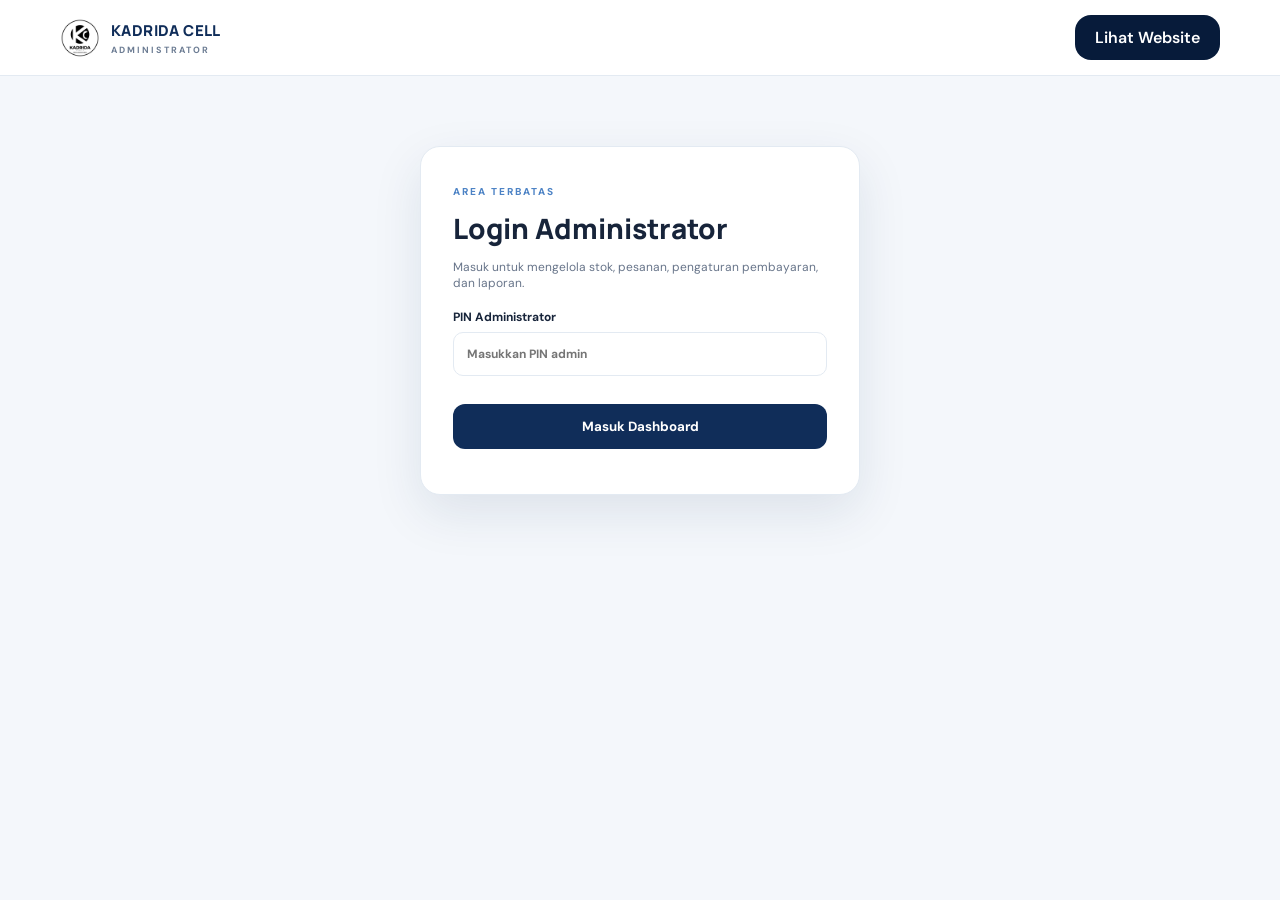
==== admin.html @ 8d79e9f5 "Update admin.html" ====
<!doctype html>
<html lang="id">
<head>
  <meta charset="utf-8"><meta name="viewport" content="width=device-width,initial-scale=1">
  <meta name="theme-color" content="#102d59">
  <title>Admin | KADRIDA CELL</title>
  <link id="site-favicon" rel="icon" type="image/png" href="logo-kadrida-cell.png">
  <link rel="stylesheet" href="style.css">
  <link rel="stylesheet" href="admin.css">
</head>
<body class="admin-body">
<header class="topbar">
  <a class="brand" href="index.html">
    <img id="admin-site-logo" class="brand-icon" src="logo-kadrida-cell.png" alt="Logo KADRIDA CELL">
    <span>KADRIDA CELL<small>ADMINISTRATOR</small>
    </span>
  </a>
  <a href="index.html"
     style="display:inline-flex;align-items:center;justify-content:center;padding:12px 20px;border-radius:16px;background:#071B3A;color:#FFFFFF;text-decoration:none;font-weight:600;">
    Lihat Website
  </a>
</header>
<main class="admin-wrap"><section id="login-panel" class="admin-login"><span class="eyebrow">AREA TERBATAS</span><h1>Login Administrator</h1><p class="muted">Masuk untuk mengelola stok, pesanan, pengaturan pembayaran, dan laporan.</p><form id="login-form"><label>PIN Administrator<input id="admin-pin" type="password" required autocomplete="current-password" placeholder="Masukkan PIN admin"></label><button class="button full">Masuk Dashboard</button></form><p id="login-error" class="error"></p></section>
<section id="dashboard" hidden><div class="admin-title"><div><span class="eyebrow">PANEL PENGELOLAAN</span><h1>Dashboard Admin</h1><p class="muted">Kelola transaksi dan stok voucher KADRIDA CELL.</p></div><button id="logout" class="button button-outline">Keluar</button></div>
<nav class="tabs"><button class="tab active" data-tab="overview">Ringkasan</button><button class="tab" data-tab="orders">Pesanan</button><button class="tab" data-tab="stock">Stok Voucher</button><button class="tab" data-tab="settings">Pengaturan</button><button class="tab" data-tab="reports">Laporan</button></nav>
<section class="tab-panel" id="tab-overview"><div class="stats-grid" id="stats"></div><div class="panel"><div class="panel-head"><h2>Stok per Paket</h2><button class="button small-button" id="refresh-summary">Perbarui</button></div><div class="table-wrap"><table><thead><tr><th>Paket</th><th>Tersedia</th><th>Terjual</th></tr></thead><tbody id="stock-summary"></tbody></table></div></div></section>
<section class="tab-panel" id="tab-orders" hidden><div class="panel"><div class="panel-head"><h2>Daftar Pesanan Terbaru</h2><button class="button small-button" id="refresh-orders">Muat Ulang</button></div><div class="table-wrap"><table><thead><tr><th>No. Pesanan</th><th>Pelanggan</th><th>Paket</th><th>Harga</th><th>Status</th><th>Aksi</th></tr></thead><tbody id="orders-table"></tbody></table></div></div></section>
<section class="tab-panel" id="tab-stock" hidden><div class="panel"><h2>Tambah Stok Voucher</h2><p class="muted">Tempel satu kode per baris. Sistem akan mengabaikan kode duplikat dan mencatat paketnya.</p><form id="stock-form"><label>Pilih Paket<select id="stock-package" required></select></label><label>Daftar Kode Voucher<textarea id="voucher-codes" rows="8" required placeholder="KODE001&#10;KODE002&#10;KODE003"></textarea></label><button class="button">Simpan Stok Voucher</button></form><p id="stock-message" class="success"></p></div><div class="panel"><h2>Stok Tersedia</h2><div class="table-wrap"><table><thead><tr><th>Paket</th><th>Kode</th><th>Status</th></tr></thead><tbody id="stock-table"></tbody></table></div></div></section>
<section class="tab-panel" id="tab-settings" hidden><div class="panel"><h2>Pengaturan Toko & Pembayaran</h2><form id="settings-form"><label>Nama Toko<input id="setting-store" required></label><label>Slogan<input id="setting-tagline"></label><label>WhatsApp Admin<input id="setting-wa" inputmode="tel"></label><label>URL Gambar QRIS<input id="setting-qris" placeholder="https://.../qris-kadrida.png"></label><p class="tiny muted">Unggah gambar QRIS ke repository GitHub (root), lalu masukkan URL gambar GitHub Pages, misalnya https://username.github.io/nama-repo/qris-kadrida.png. QRIS tidak disimpan sebagai data rahasia di Sheets.</p><div class="panel" style="margin:16px 0"><h2>Logo Website</h2><p class="tiny muted">Upload PNG, JPG, atau WebP. Maksimal 2 MB per gambar. Anda juga bisa memasukkan URL gambar.</p><label>URL Logo Utama<input id="setting-logo" type="url" placeholder="https://..."></label><label>Upload Logo Utama<input id="upload-logo" type="file" accept="image/png,image/jpeg,image/webp"></label><div id="logo-preview" class="qris-preview"></div><label>URL Favicon / Logo Tab Browser<input id="setting-favicon" type="url" placeholder="https://..."></label><label>Upload Favicon<input id="upload-favicon" type="file" accept="image/png,image/jpeg,image/webp"></label><div id="favicon-preview" class="qris-preview"></div><p class="tiny muted" id="logo-message"></p></div><label>Instruksi pembayaran<textarea id="setting-instructions" rows="4" placeholder="Scan QRIS atau transfer ke rekening..."></textarea></label><button class="button">Simpan Pengaturan</button></form><p id="settings-message" class="success"></p><div class="qris-preview" id="qris-preview"></div></div></section>
<section class="tab-panel" id="tab-reports" hidden><div class="panel"><div class="panel-head"><h2>Laporan Penjualan</h2><button class="button small-button" id="export-csv">Unduh CSV</button></div><div class="stats-grid" id="report-stats"></div><p class="tiny muted">Laporan berdasarkan seluruh transaksi yang tersimpan. CSV dapat dibuka menggunakan Excel.</p><div class="table-wrap"><table><thead><tr><th>Periode</th><th>Transaksi Lunas</th><th>Omzet</th></tr></thead><tbody id="report-table"></tbody></table></div></div></section>
<div id="admin-message" role="status"></div></section></main><iframe name="logo-upload-frame" id="logo-upload-frame" hidden></iframe><script src="config.js"></script><script src="admin.js"></script></body></html>
---- style.css ----
@import url('https://fonts.googleapis.com/css2?family=DM+Sans:wght@400;500;600;700&family=Manrope:wght@500;600;700;800&display=swap');
:root{--navy:#102d59;--blue:#2463b5;--sky:#eaf3ff;--ink:#17243a;--muted:#68758a;--line:#e3eaf2;--white:#fff;--green:#13845b;--shadow:0 18px 50px rgba(16,45,89,.10)}
*{box-sizing:border-box}html{scroll-behavior:smooth}body{margin:0;color:var(--ink);font-family:'DM Sans',sans-serif;background:#fff}.topbar{height:76px;display:flex;align-items:center;justify-content:space-between;padding:0 max(calc((100% - 1160px)/2),24px);border-bottom:1px solid var(--line);background:#fff}.brand{display:flex;align-items:center;gap:11px;text-decoration:none;color:var(--navy);font:800 15px Manrope,sans-serif;letter-spacing:.4px}.brand small{display:block;font:700 9px 'DM Sans';letter-spacing:2px;color:#6c7c93;margin-top:3px}.brand-icon{width:40px;height:40px;border-radius:13px;background:var(--navy);color:#fff;display:grid;place-items:center;font-size:27px}.wa-link{color:var(--navy);font-weight:700;text-decoration:none;font-size:13px}.hero{background:linear-gradient(120deg,#102d59,#174b8d);color:#fff;min-height:440px;padding:76px max(calc((100% - 1160px)/2),24px);display:flex;align-items:center;justify-content:space-between;gap:40px;overflow:hidden}.hero-copy{max-width:590px}.eyebrow{font-size:10px;font-weight:800;letter-spacing:2px;color:#4d83c5}.hero .eyebrow{color:#9fc8ff}.hero h1{font:800 clamp(34px,5vw,58px)/1.12 Manrope;margin:18px 0}.hero h1 em{font-style:normal;color:#9fc8ff}.hero p{max-width:510px;color:#d6e5f8;line-height:1.8;font-size:15px}.button{border:0;border-radius:12px;background:var(--navy);color:#fff;padding:14px 20px;font-weight:700;font-family:inherit;cursor:pointer;text-decoration:none;display:inline-flex;justify-content:center;gap:12px;align-items:center}.button:hover{background:#1e4d89}.button-light{background:#fff;color:var(--navy);margin-top:18px}.button-light:hover{background:#eaf3ff}.hero-art{width:370px;height:260px;position:relative;display:grid;place-items:center;flex-shrink:0}.wifi-orbit{position:absolute;font-size:250px;color:rgba(255,255,255,.09);transform:rotate(90deg)}.hero-card{z-index:1;width:270px;height:170px;border:1px solid rgba(255,255,255,.35);border-radius:22px;background:linear-gradient(145deg,rgba(255,255,255,.22),rgba(255,255,255,.07));backdrop-filter:blur(12px);box-shadow:0 25px 55px rgba(0,0,0,.2);padding:25px;display:flex;flex-direction:column;justify-content:space-between;transform:rotate(-6deg)}.hero-card span{font-size:10px;letter-spacing:2px;color:#c9def7}.hero-card strong{font:800 32px Manrope;letter-spacing:3px}.hero-card small{color:#d8e7fa}.section{max-width:1160px;margin:auto;padding:76px 24px}.section-heading{display:flex;justify-content:space-between;align-items:end;margin-bottom:28px}.section h2,.how h2{font:800 30px Manrope;margin:8px 0 0}.muted{color:var(--muted);font-size:12px}.package-grid{display:grid;grid-template-columns:repeat(4,1fr);gap:16px}.package{border:1px solid var(--line);border-radius:18px;padding:22px;transition:.2s;background:#fff}.package:hover{transform:translateY(-4px);box-shadow:var(--shadow);border-color:#b7d0f0}.package .duration{color:var(--muted);font-size:12px}.package h3{font:700 17px Manrope;margin:10px 0 4px}.price{font:800 25px Manrope;color:var(--navy);margin:18px 0}.package .button{width:100%;padding:11px}.how{background:#f4f8fd;padding:65px max(calc((100% - 1160px)/2),24px)}.steps{display:grid;grid-template-columns:repeat(4,1fr);gap:25px;margin-top:32px}.steps article{border-top:1px solid #cbd9e9;padding-top:18px}.steps b{color:var(--blue);font:800 13px Manrope}.steps h3{font:700 16px Manrope;margin:12px 0 6px}.steps p{font-size:13px;color:var(--muted);line-height:1.6}.check-form{display:flex;gap:10px;max-width:550px}.check-form input,.modal input{width:100%;border:1px solid var(--line);border-radius:11px;padding:14px;font:inherit;outline:none}.check-form input:focus,.modal input:focus{border-color:#6b9ed9}.order-result{margin-top:16px}.result-card{border:1px solid var(--line);padding:18px;border-radius:14px;max-width:550px;line-height:1.8}.status{display:inline-block;padding:4px 9px;border-radius:20px;background:#fff4d7;color:#916500;font-size:11px;font-weight:700}.status.paid{background:#e4f7ee;color:#08764d}footer{background:#0d2344;color:#d5e3f5;padding:35px max(calc((100% - 1160px)/2),24px);display:flex;align-items:center;gap:24px;flex-wrap:wrap}footer .brand{color:#fff}footer .brand small{color:#9bb2d0}footer p{margin-right:auto;font-size:13px}footer a{color:#c4dcff;font-size:12px}footer>small{width:100%;color:#91a7c3}.modal{display:none;position:fixed;inset:0;background:rgba(8,24,48,.65);z-index:5;padding:20px;align-items:center;justify-content:center}.modal.open{display:flex}.modal-card{position:relative;background:#fff;border-radius:20px;padding:30px;width:min(100%,440px);max-height:90vh;overflow:auto;box-shadow:var(--shadow)}.modal-card h2{font:800 24px Manrope;margin:8px 0}.modal-price{font:800 24px Manrope;color:var(--navy)}.close{position:absolute;right:18px;top:14px;border:0;background:transparent;font-size:28px;cursor:pointer;color:var(--muted)}.modal label{display:block;font-size:12px;font-weight:700;margin:15px 0}.modal label input{display:block;margin-top:7px}.full{width:100%;margin-top:10px}.tiny{font-size:11px;line-height:1.6}.loading{color:var(--muted);padding:25px}.error{color:#b42318;font-size:13px}.success{color:var(--green);font-size:13px}.order-code{font:800 22px Manrope;color:var(--navy);letter-spacing:1px;overflow-wrap:anywhere}
@media(max-width:850px){.package-grid{grid-template-columns:repeat(2,1fr)}.hero-art{width:260px}.steps{grid-template-columns:repeat(2,1fr)}}@media(max-width:560px){.topbar{height:66px;padding:0 17px}.wa-link{font-size:11px}.hero{padding:55px 22px;min-height:auto}.hero-art{display:none}.hero h1{font-size:37px}.section{padding:55px 18px}.section-heading{align-items:start;gap:12px;flex-direction:column}.package-grid{gap:10px}.package{padding:16px}.package h3{font-size:14px}.price{font-size:20px}.steps{gap:18px}.how{padding:50px 20px}.check-form{flex-direction:column}footer{padding:30px 20px;gap:15px}footer p{width:100%;margin:0}.modal-card{padding:25px 20px}text-align: center;}

.checkout-qris{display:block;max-width:220px;max-height:260px;object-fit:contain;margin:12px auto;border:1px solid var(--line);border-radius:12px;padding:8px}
---- admin.css ----
.admin-body{background:#f4f7fb;min-height:100vh}.admin-wrap{max-width:1160px;margin:40px auto;padding:0 22px 70px}.admin-login{max-width:440px;margin:70px auto;background:#fff;border:1px solid var(--line);border-radius:20px;padding:32px;box-shadow:var(--shadow)}.admin-login h1,.admin-title h1{font:800 28px Manrope;margin:9px 0}.admin-login label,.panel label{display:block;font-size:12px;font-weight:700;margin:18px 0}.admin-login input,.panel input,.panel select,.panel textarea{display:block;width:100%;margin-top:7px;padding:13px;border:1px solid var(--line);border-radius:10px;font:inherit;background:#fff}.admin-title{display:flex;justify-content:space-between;align-items:center;margin-bottom:24px}.button-outline{background:#fff;color:var(--navy);border:1px solid var(--line)}.tabs{display:flex;gap:7px;overflow:auto;padding:6px 0 15px}.tab{border:1px solid var(--line);background:#fff;border-radius:10px;padding:11px 15px;white-space:nowrap;font-weight:700;color:var(--muted);cursor:pointer}.tab.active{background:var(--navy);color:#fff;border-color:var(--navy)}.panel{background:#fff;border:1px solid var(--line);border-radius:16px;padding:22px;margin:15px 0}.panel h2{font:700 18px Manrope;margin:0 0 8px}.panel-head{display:flex;align-items:center;justify-content:space-between;gap:12px;margin-bottom:16px}.small-button{padding:9px 13px;font-size:12px}.stats-grid{display:grid;grid-template-columns:repeat(4,1fr);gap:12px;margin:18px 0}.stat{background:#fff;border:1px solid var(--line);border-radius:15px;padding:18px}.stat small{display:block;color:var(--muted);font-size:11px}.stat strong{display:block;font:800 22px Manrope;color:var(--navy);margin-top:8px}.table-wrap{overflow:auto}table{width:100%;border-collapse:collapse;font-size:12px;min-width:560px}th,td{text-align:left;padding:12px 10px;border-bottom:1px solid var(--line);vertical-align:middle}th{color:var(--muted);font-size:10px;text-transform:uppercase;letter-spacing:.7px}.action-btn{border:0;border-radius:8px;background:#e7f6ee;color:#08764d;padding:8px 10px;font-weight:700;cursor:pointer;margin:2px}.reject-btn{background:#fff0ee;color:#b42318}.pill-status{font-size:10px;font-weight:800;border-radius:20px;padding:5px 8px;background:#fff4d7;color:#916500}.pill-status.LUNAS{background:#e4f7ee;color:#08764d}.pill-status.DITOLAK{background:#fff0ee;color:#b42318}.qris-preview img{max-width:240px;max-height:240px;object-fit:contain;border:1px solid var(--line);border-radius:12px;padding:8px;margin-top:14px}.success{color:#08764d;font-size:13px}.error{color:#b42318;font-size:13px}#admin-message{position:fixed;bottom:18px;right:18px;background:#102d59;color:#fff;padding:12px 16px;border-radius:10px;display:none;max-width:90vw;font-size:13px}.empty{color:var(--muted);padding:20px;text-align:center}@media(max-width:700px){.admin-wrap{margin:24px auto;padding:0 14px 50px}.stats-grid{grid-template-columns:repeat(2,1fr)}.admin-title{align-items:flex-start}.panel{padding:16px}.admin-login{margin:40px auto;padding:24px}}
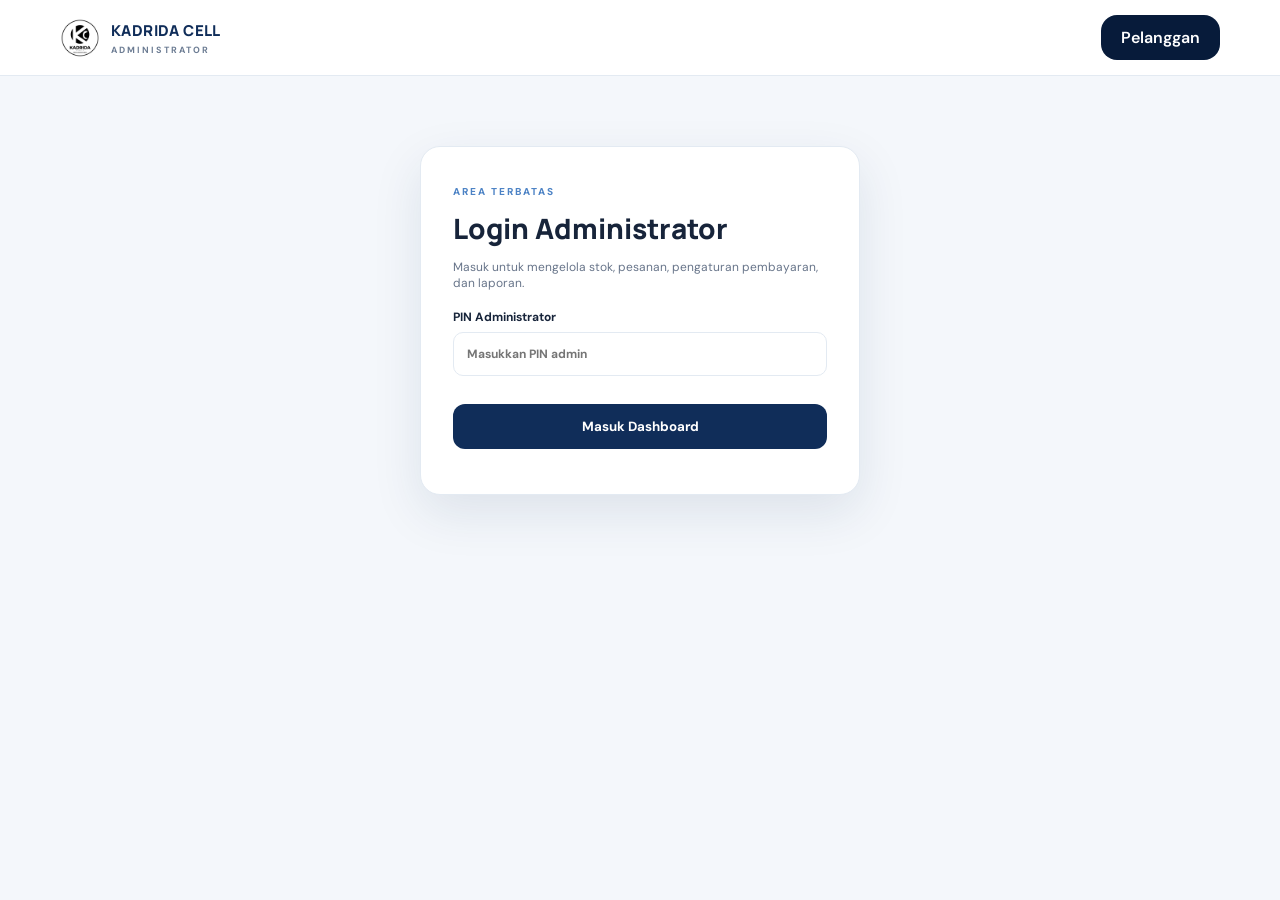
==== commit 03a06ad8: "Update admin.html" ====
--- a/admin.html
+++ b/admin.html
@@ -1,12 +1,19 @@
 <!doctype html>
 <html lang="id">
 <head>
-  <meta charset="utf-8"><meta name="viewport" content="width=device-width,initial-scale=1">
-  <meta name="theme-color" content="#102d59">
-  <title>Admin | KADRIDA CELL</title>
-  <link id="site-favicon" rel="icon" type="image/png" href="logo-kadrida-cell.png">
-  <link rel="stylesheet" href="style.css">
-  <link rel="stylesheet" href="admin.css">
+<meta charset="utf-8">
+<meta name="viewport" content="width=device-width,initial-scale=1">
+<meta name="theme-color" content="#102d59">
+<link rel="icon" type="image/png" href="logo-kadrida-cell.png">
+<title>Admin | KADRIDA CELL</title>
+<link rel="stylesheet" href="style.css">
+<link rel="stylesheet" href="admin.css">
+<link rel="icon" type="image/png" sizes="32x32"
+href="https://kadrida-cell.github.io/wifi/logo-kadrida-cell.png?v=2">
+<link rel="shortcut icon" type="image/png"
+href="https://kadrida-cell.github.io/wifi/logo-kadrida-cell.png?v=2">
+<link rel="apple-touch-icon"
+href="https://kadrida-cell.github.io/wifi/logo-kadrida-cell.png?v=2">
 </head>
 <body class="admin-body">
 <header class="topbar">
@@ -17,7 +24,7 @@
   </a>
   <a href="index.html"
      style="display:inline-flex;align-items:center;justify-content:center;padding:12px 20px;border-radius:16px;background:#071B3A;color:#FFFFFF;text-decoration:none;font-weight:600;">
-    Lihat Website
+    Pelanggan
   </a>
 </header>
 <main class="admin-wrap"><section id="login-panel" class="admin-login"><span class="eyebrow">AREA TERBATAS</span><h1>Login Administrator</h1><p class="muted">Masuk untuk mengelola stok, pesanan, pengaturan pembayaran, dan laporan.</p><form id="login-form"><label>PIN Administrator<input id="admin-pin" type="password" required autocomplete="current-password" placeholder="Masukkan PIN admin"></label><button class="button full">Masuk Dashboard</button></form><p id="login-error" class="error"></p></section>
